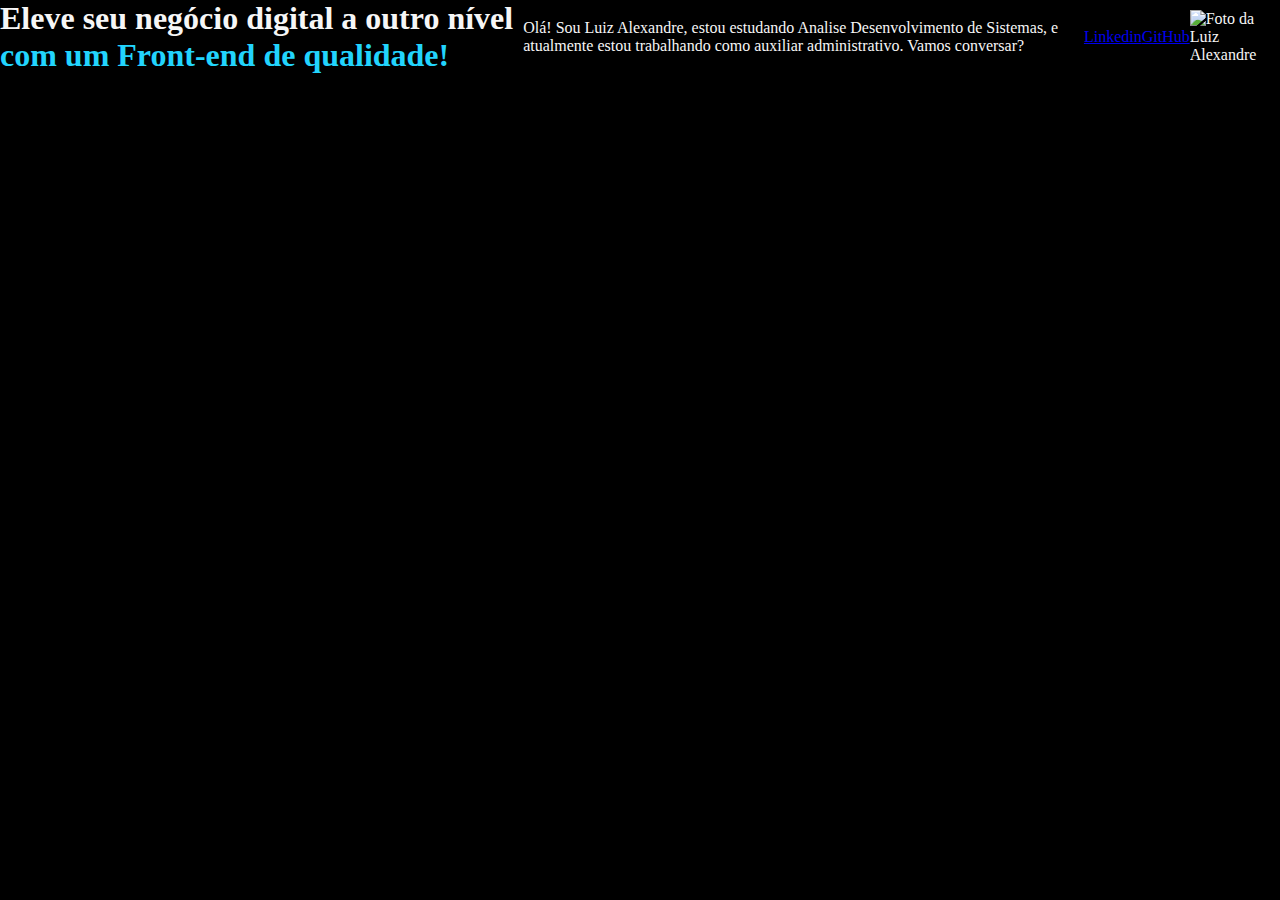
==== index.html @ ffbddab5 "Aula Pratica 6" ====
<!DOCTYPE html>
<html lang="pt-br">
<head>
    <meta charset="UTF-8"> 
    <meta http-equiv="X-UA-Compatible" content="IE=edge">
    <meta name="viewport" content="width=device-width, initial-scale=1.0">
    <title>Portifolio</title>
    <link rel="stylesheet" href="style.css">
</head>
<body>
    <header></header>
    <main class="apresentacao">
        <h1>
            Eleve seu negócio digital a outro nível 
            <strong class="titulo-destaque">com um Front-end de qualidade!
            </strong></h1>
            <p>Olá! Sou Luiz Alexandre, estou estudando 
            Analise Desenvolvimento de Sistemas, e atualmente
	    estou trabalhando como auxiliar administrativo. Vamos 
            conversar?</p>
            <a href="https://www.linkedin.com/in/luiz-alexandre-da-silva-correia-688b87249/">Linkedin</a>
            <a href="https://github.com/L-Alexandre">GitHub</a>
            <img src="imagem.png" alt="Foto da Luiz Alexandre">
    </main>
    <footer></footer>
</body>
</html>
---- style.css ----
*{
    margin: 0;
    padding: 0;

}

body{
    height: 100vh;
    box-sizing: border-box;
    background-color: #000000;
    color: #F6F6F6;
}

.titulo-destaque{
    color: #22D4FD;
}

.apresentacao{
    display: flex;
    align-items: center
}
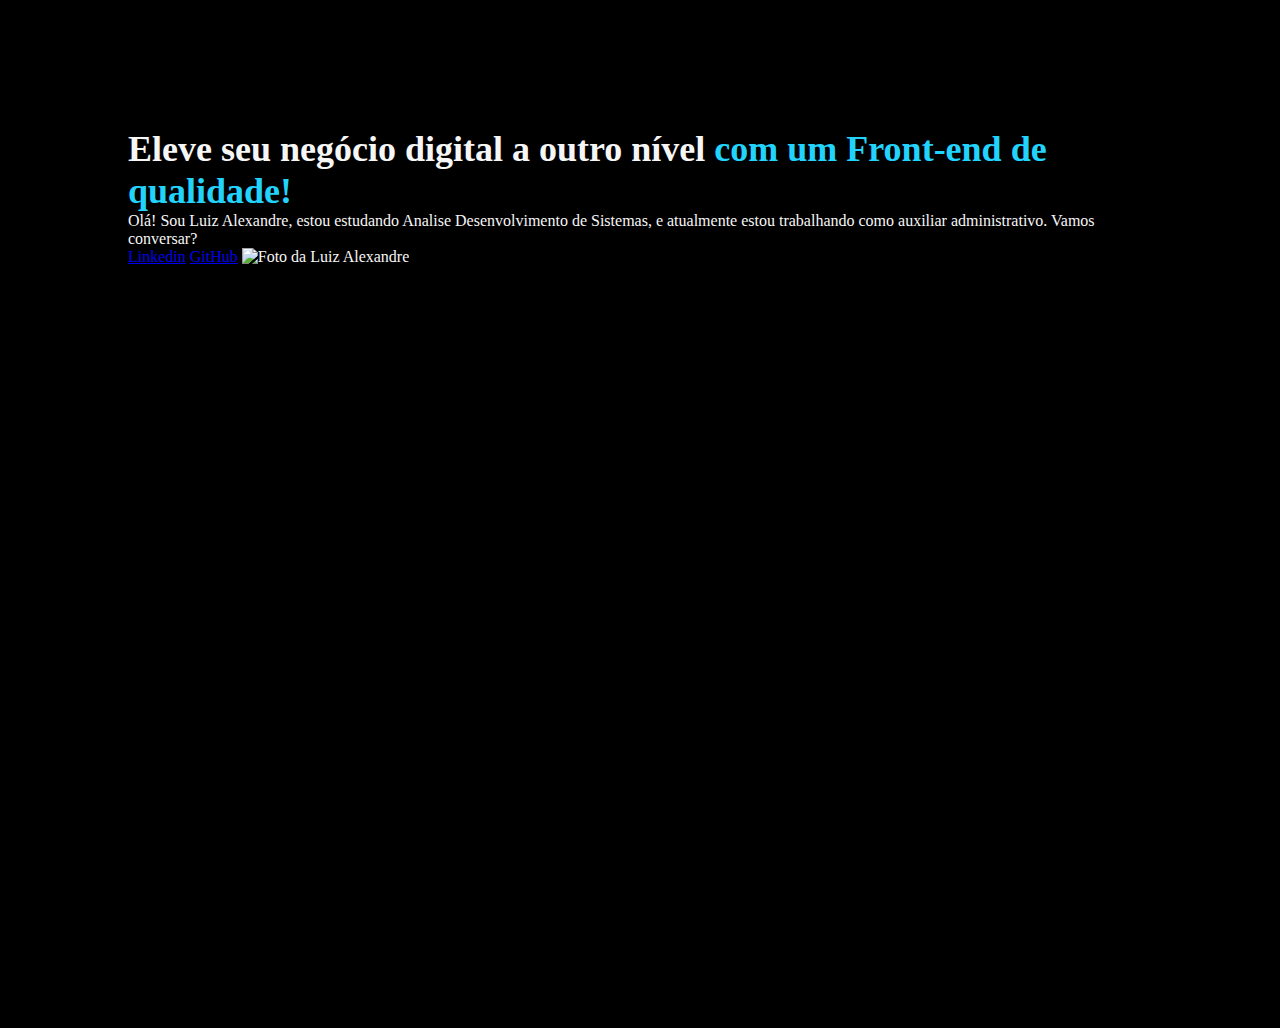
==== commit 5e8dc434: "Pratica Alura." ====
--- a/index.html
+++ b/index.html
@@ -10,17 +10,18 @@
 <body>
     <header></header>
     <main class="apresentacao">
-        <h1>
-            Eleve seu negócio digital a outro nível 
-            <strong class="titulo-destaque">com um Front-end de qualidade!
-            </strong></h1>
-            <p>Olá! Sou Luiz Alexandre, estou estudando 
-            Analise Desenvolvimento de Sistemas, e atualmente
-	    estou trabalhando como auxiliar administrativo. Vamos 
-            conversar?</p>
-            <a href="https://www.linkedin.com/in/luiz-alexandre-da-silva-correia-688b87249/">Linkedin</a>
-            <a href="https://github.com/L-Alexandre">GitHub</a>
-            <img src="imagem.png" alt="Foto da Luiz Alexandre">
+        <section class="apresentacao__conteudo">
+            <h1 class="apresentacao__conteudo__titulo">Eleve seu negócio digital a outro nível 
+                <strong class="titulo-destaque">com um Front-end de qualidade!
+                </strong></h1>
+                <p class="apresentacao__conteudo__texto">Olá! Sou Luiz Alexandre, estou estudando 
+                Analise Desenvolvimento de Sistemas, e atualmente
+                estou trabalhando como auxiliar administrativo. Vamos 
+                conversar?</p>
+                <a href="https://www.linkedin.com/in/luiz-alexandre-da-silva-correia-688b87249/">Linkedin</a>
+                <a href="https://github.com/L-Alexandre">GitHub</a>
+                <img src="imagem.png" alt="Foto da Luiz Alexandre">
+        </section>
     </main>
     <footer></footer>
 </body>
--- a/style.css
+++ b/style.css
@@ -16,6 +16,21 @@
 }
 
 .apresentacao{
+    margin: 10%;
     display: flex;
-    align-items: center
+    align-items: center;
+    justify-content: space-between;
+}
+
+.apresentacao__conteudo{
+    widith: 615px;
+
+}
+
+.apresentacao__conteudo__titulo{
+    font-size: 36px;
+}
+
+.apresentacao__conteudo__titulo__texto{
+    font-size: 24px;
 }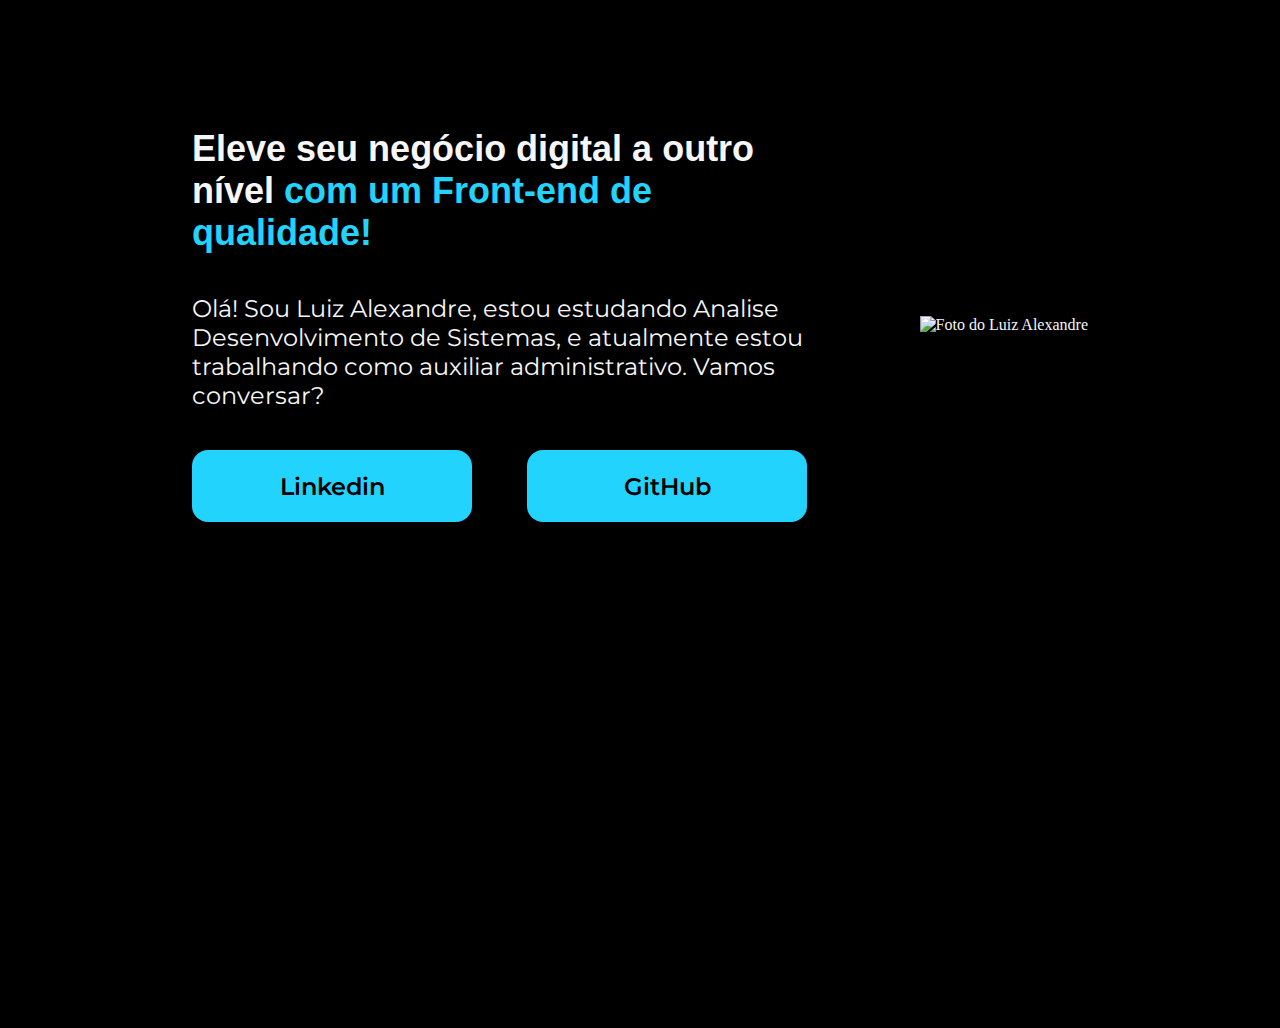
==== commit 0b42a745: "Pratica Alura." ====
--- a/index.html
+++ b/index.html
@@ -14,14 +14,16 @@
             <h1 class="apresentacao__conteudo__titulo">Eleve seu negócio digital a outro nível 
                 <strong class="titulo-destaque">com um Front-end de qualidade!
                 </strong></h1>
-                <p class="apresentacao__conteudo__texto">Olá! Sou Luiz Alexandre, estou estudando 
+                <p class="apresentacao__conteudo__titulo__texto">Olá! Sou Luiz Alexandre, estou estudando 
                 Analise Desenvolvimento de Sistemas, e atualmente
                 estou trabalhando como auxiliar administrativo. Vamos 
                 conversar?</p>
-                <a href="https://www.linkedin.com/in/luiz-alexandre-da-silva-correia-688b87249/">Linkedin</a>
-                <a href="https://github.com/L-Alexandre">GitHub</a>
-                <img src="imagem.png" alt="Foto da Luiz Alexandre">
+                    <div class="apresentacao__links">
+                        <a class="apresentacao__links__link" href="https://www.linkedin.com/in/luiz-alexandre-da-silva-correia-688b87249/">Linkedin</a>
+                        <a class="apresentacao__links__link" href="https://github.com/L-Alexandre">GitHub</a>
+                    </div>
         </section>
+        <img src="imagem.png" alt="Foto do Luiz Alexandre">
     </main>
     <footer></footer>
 </body>
--- a/style.css
+++ b/style.css
@@ -1,3 +1,5 @@
+@import url('https://fonts.googleapis.com/css2?family=Montserrat:wght@600&display=swap');
+
 *{
     margin: 0;
     padding: 0;
@@ -16,21 +18,45 @@
 }
 
 .apresentacao{
-    margin: 10%;
+    margin: 10% 15%;
     display: flex;
     align-items: center;
     justify-content: space-between;
 }
 
 .apresentacao__conteudo{
-    widith: 615px;
-
+    width: 615px;
+    display: flex;
+    flex-direction: column;
+    gap: 40px;
 }
 
 .apresentacao__conteudo__titulo{
     font-size: 36px;
+    font-family: 'Krona One', sans-serif;
 }
 
 .apresentacao__conteudo__titulo__texto{
     font-size: 24px;
+    font-family: 'Montserrat',sans-serif;
+}
+
+.apresentacao__links{
+    display: flex;
+    justify-content: space-between;
+}
+
+.apresentacao__links__link{
+    background-color: #22D4FD;
+    width: 280px;
+    text-align: center;
+    border-radius: 16px;
+    font-size: 24px;
+    font-weight: 600;
+    padding: 21.5px 0;
+    text-decoration: none;
+    color: #000000;
+    font-family:'Montserrat', sans-serif;
+    
+    
 }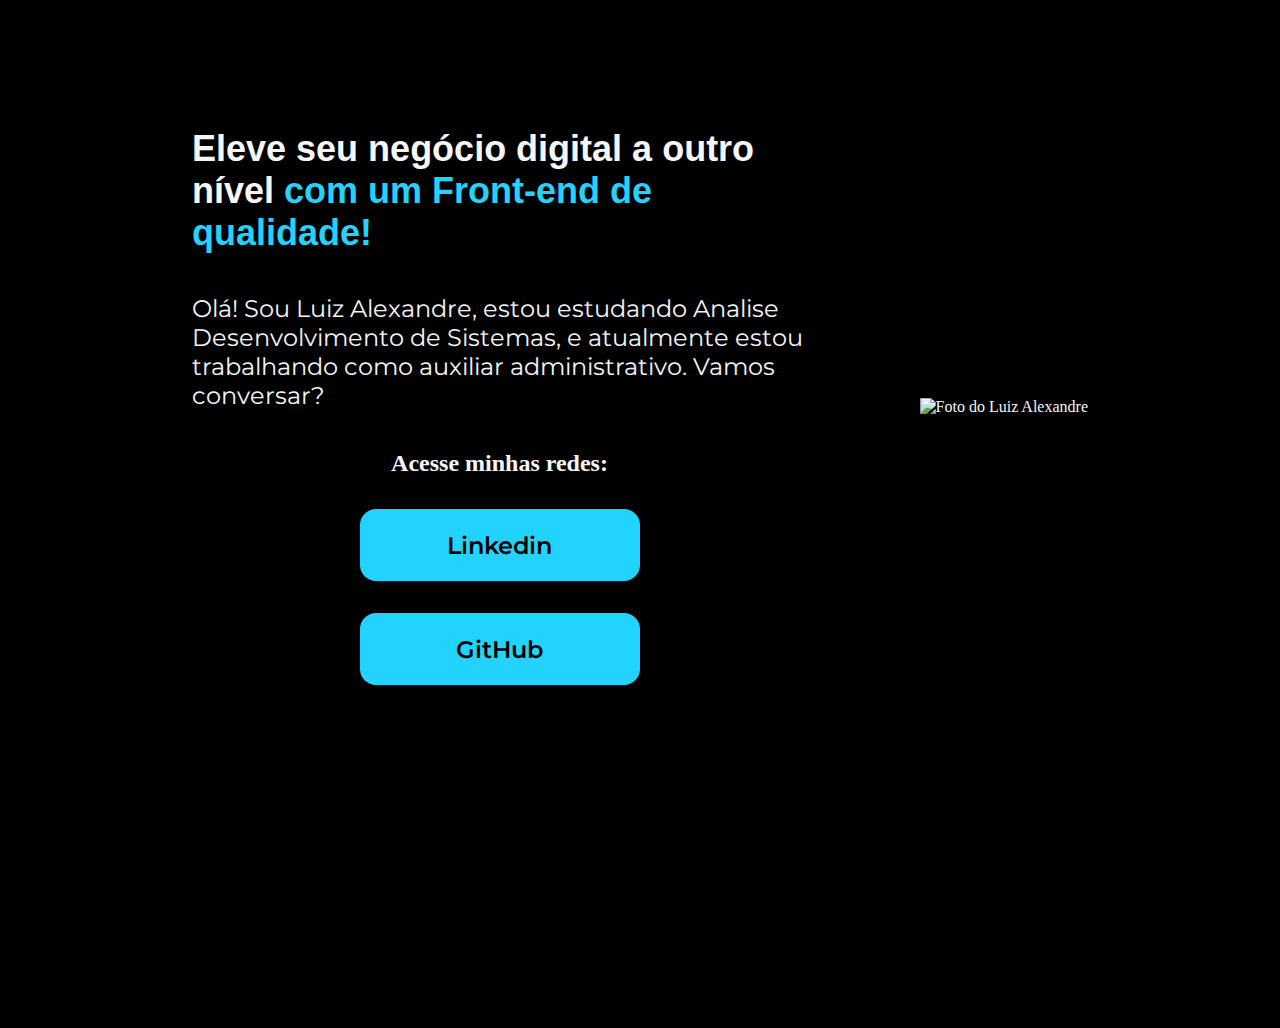
==== commit 5a66e535: "Pratica Alura." ====
--- a/index.html
+++ b/index.html
@@ -19,6 +19,7 @@
                 estou trabalhando como auxiliar administrativo. Vamos 
                 conversar?</p>
                     <div class="apresentacao__links">
+                        <h2>Acesse minhas redes:</h2>
                         <a class="apresentacao__links__link" href="https://www.linkedin.com/in/luiz-alexandre-da-silva-correia-688b87249/">Linkedin</a>
                         <a class="apresentacao__links__link" href="https://github.com/L-Alexandre">GitHub</a>
                     </div>
--- a/style.css
+++ b/style.css
@@ -43,7 +43,10 @@
 
 .apresentacao__links{
     display: flex;
+    flex-direction: column;
     justify-content: space-between;
+    align-items: center;
+    gap: 32px;
 }
 
 .apresentacao__links__link{
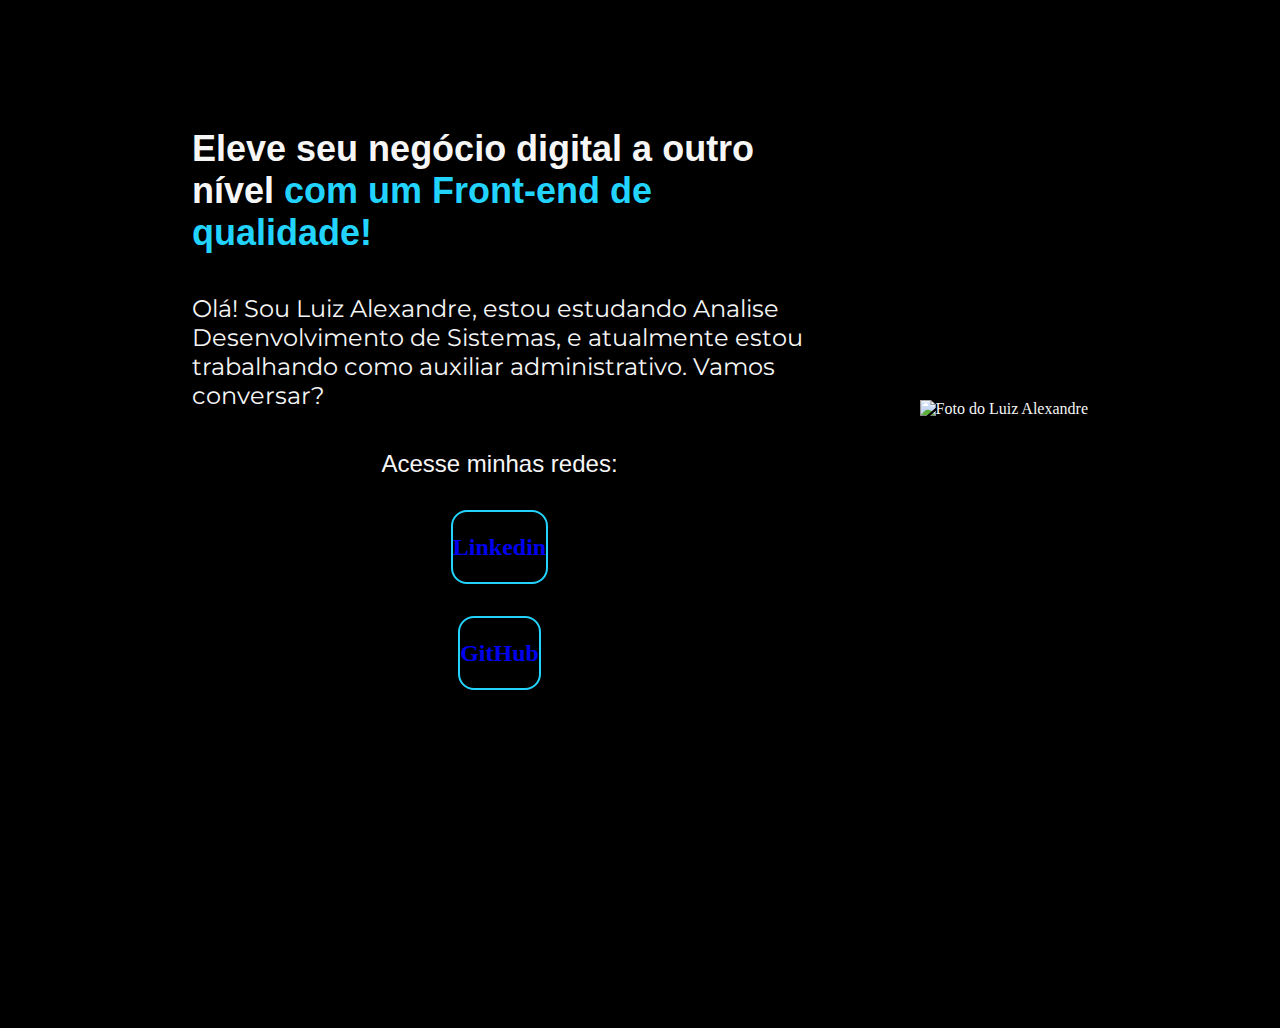
==== commit 247169b0: "Pratica Alura" ====
--- a/index.html
+++ b/index.html
@@ -19,7 +19,7 @@
                 estou trabalhando como auxiliar administrativo. Vamos 
                 conversar?</p>
                     <div class="apresentacao__links">
-                        <h2>Acesse minhas redes:</h2>
+                        <h2 class="apresentacao__links_subtitulo">Acesse minhas redes:</h2>
                         <a class="apresentacao__links__link" href="https://www.linkedin.com/in/luiz-alexandre-da-silva-correia-688b87249/">Linkedin</a>
                         <a class="apresentacao__links__link" href="https://github.com/L-Alexandre">GitHub</a>
                     </div>
--- a/style.css
+++ b/style.css
@@ -49,17 +49,22 @@
     gap: 32px;
 }
 
+.apresentacao__links_subtitulo{
+    font-family: 'Krona One', sans-serif;
+    font-weight: 400;
+    font-size: 24px;
+}
+
 .apresentacao__links__link{
-    background-color: #22D4FD;
-    width: 280px;
+    border: 2px solid #22D4FD;
+    width: 388
+px;
     text-align: center;
     border-radius: 16px;
     font-size: 24px;
     font-weight: 600;
     padding: 21.5px 0;
     text-decoration: none;
-    color: #000000;
+    color: #F6F6F6
     font-family:'Montserrat', sans-serif;
-    
-    
 }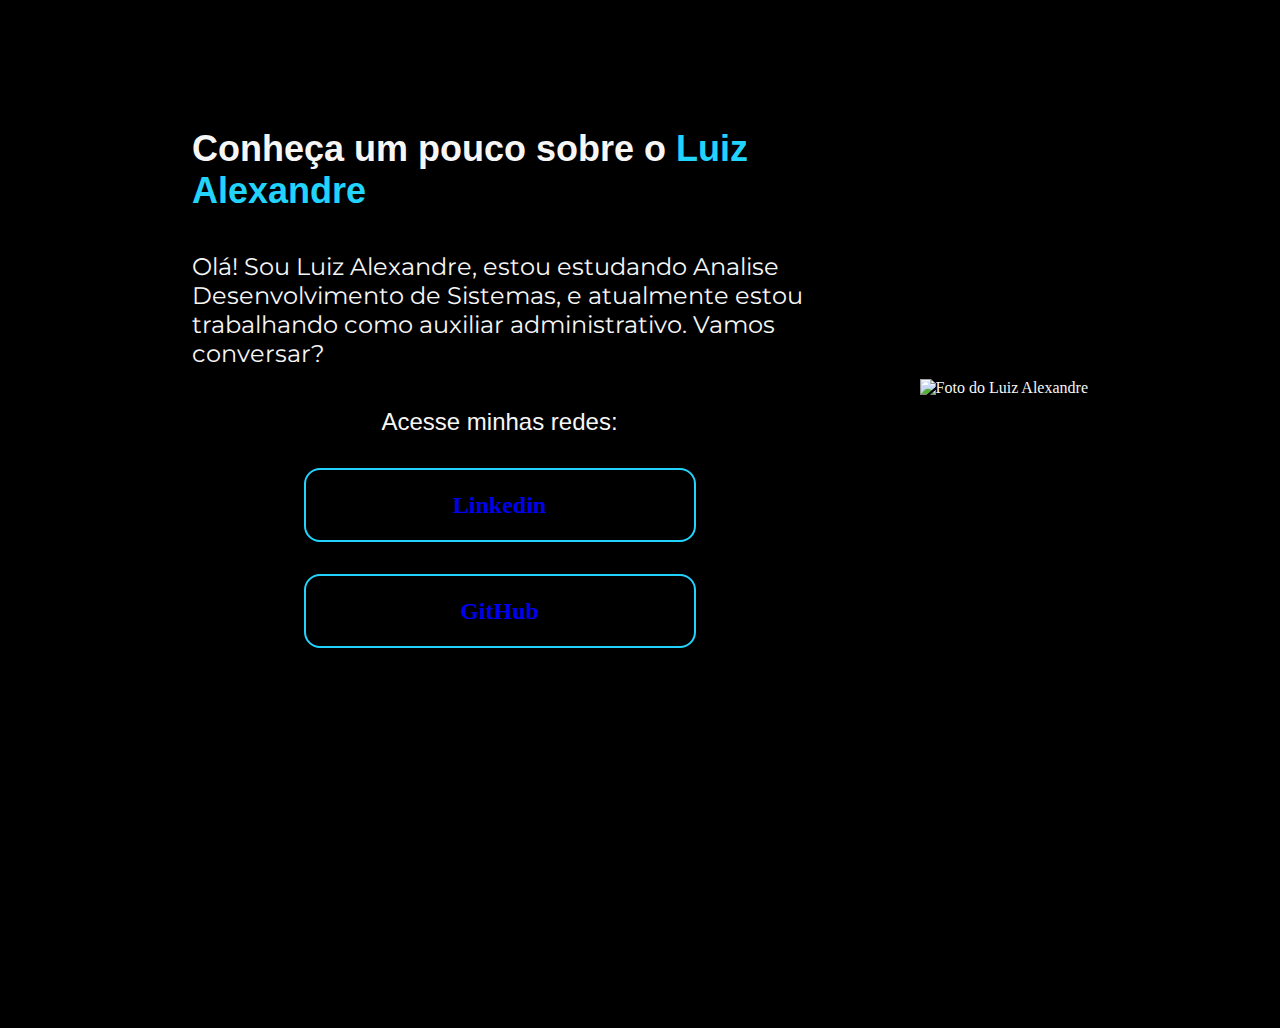
==== commit db114bdc: "Pratica Alura." ====
--- a/index.html
+++ b/index.html
@@ -11,8 +11,8 @@
     <header></header>
     <main class="apresentacao">
         <section class="apresentacao__conteudo">
-            <h1 class="apresentacao__conteudo__titulo">Eleve seu negócio digital a outro nível 
-                <strong class="titulo-destaque">com um Front-end de qualidade!
+            <h1 class="apresentacao__conteudo__titulo">Conheça um pouco sobre o
+                <strong class="titulo-destaque">Luiz Alexandre
                 </strong></h1>
                 <p class="apresentacao__conteudo__titulo__texto">Olá! Sou Luiz Alexandre, estou estudando 
                 Analise Desenvolvimento de Sistemas, e atualmente
--- a/style.css
+++ b/style.css
@@ -57,8 +57,7 @@
 
 .apresentacao__links__link{
     border: 2px solid #22D4FD;
-    width: 388
-px;
+    width: 388px;
     text-align: center;
     border-radius: 16px;
     font-size: 24px;
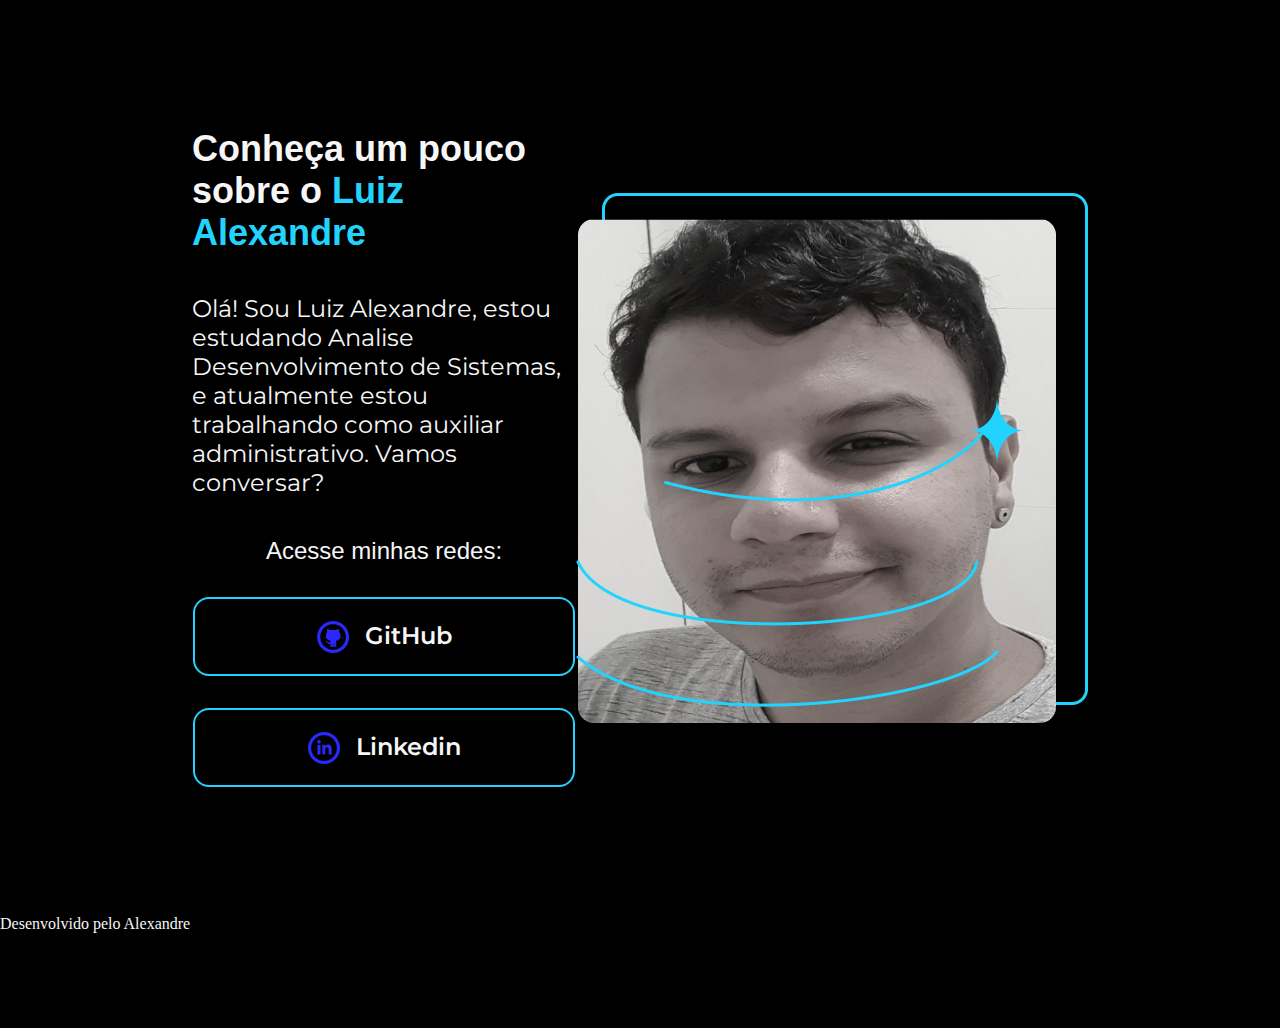
==== commit e7ecaf69: "Alura Pratica." ====
--- a/index.html
+++ b/index.html
@@ -20,12 +20,12 @@
                 conversar?</p>
                     <div class="apresentacao__links">
                         <h2 class="apresentacao__links_subtitulo">Acesse minhas redes:</h2>
-                        <a class="apresentacao__links__link" href="https://www.linkedin.com/in/luiz-alexandre-da-silva-correia-688b87249/">Linkedin</a>
-                        <a class="apresentacao__links__link" href="https://github.com/L-Alexandre">GitHub</a>
+                        <a class="apresentacao__links__link" href="https://github.com/L-Alexandre"><img src="assets/github-10-32.png"> GitHub</a>
+                        <a class="apresentacao__links__link" href="https://www.linkedin.com/in/luiz-alexandre-da-silva-correia-688b87249/"><img src="assets/linkedin-5-32.png"> Linkedin</a>
                     </div>
         </section>
-        <img src="imagem.png" alt="Foto do Luiz Alexandre">
+        <img src="./assets/Imagem.png" alt="Foto do Luiz Alexandre">
     </main>
-    <footer></footer>
+    <footer>Desenvolvido pelo Alexandre</footer>
 </body>
 </html>--- a/style.css
+++ b/style.css
@@ -57,13 +57,21 @@
 
 .apresentacao__links__link{
     border: 2px solid #22D4FD;
-    width: 388px;
+    display: flex;
+    justify-content: center;
+    gap: 16px;
+    border: 2px solid #22D4FD;
+    width: 378px;
     text-align: center;
     border-radius: 16px;
     font-size: 24px;
     font-weight: 600;
     padding: 21.5px 0;
     text-decoration: none;
-    color: #F6F6F6
-    font-family:'Montserrat', sans-serif;
+    color: #F6F6F6;
+    font-family: 'Montserrat', sans-serif;
+}
+
+.apresentacao__links__link:hover{
+        background-color: #272727
 }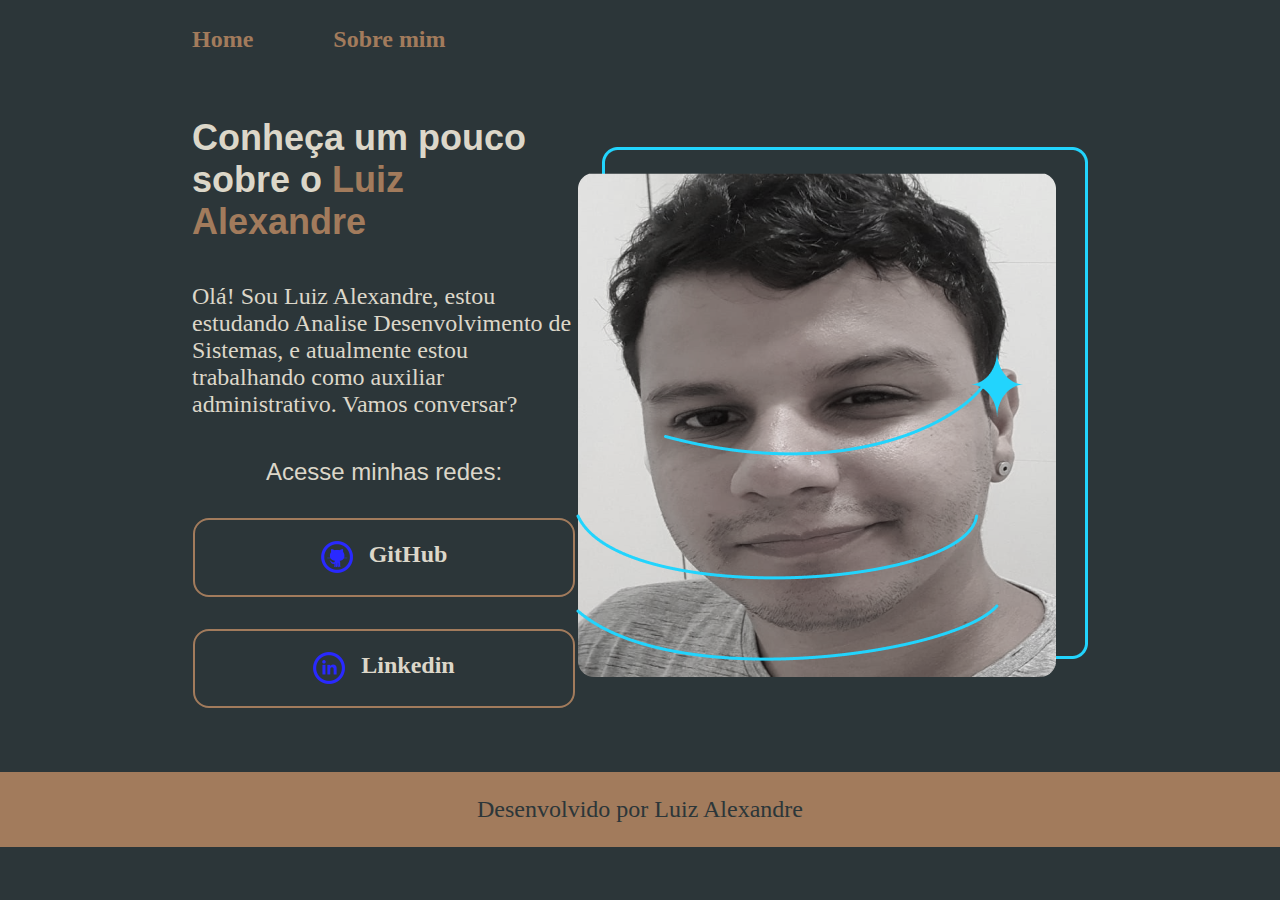
==== commit 4ba8826a: "Pratica Alura." ====
--- a/index.html
+++ b/index.html
@@ -5,10 +5,15 @@
     <meta http-equiv="X-UA-Compatible" content="IE=edge">
     <meta name="viewport" content="width=device-width, initial-scale=1.0">
     <title>Portifolio</title>
-    <link rel="stylesheet" href="style.css">
+    <link rel="stylesheet" href="./styles/style.css">
 </head>
 <body>
-    <header></header>
+    <header class="cabecalho">
+        <nav class="cabecalho__menu">
+            <a class="cabecalho__menu__link" href="index.html">Home</a>
+            <a class="cabecalho__menu__link" href="about.html">Sobre mim</a>
+        </nav>
+    </header>
     <main class="apresentacao">
         <section class="apresentacao__conteudo">
             <h1 class="apresentacao__conteudo__titulo">Conheça um pouco sobre o
@@ -22,10 +27,11 @@
                         <h2 class="apresentacao__links_subtitulo">Acesse minhas redes:</h2>
                         <a class="apresentacao__links__link" href="https://github.com/L-Alexandre"><img src="assets/github-10-32.png"> GitHub</a>
                         <a class="apresentacao__links__link" href="https://www.linkedin.com/in/luiz-alexandre-da-silva-correia-688b87249/"><img src="assets/linkedin-5-32.png"> Linkedin</a>
+                
                     </div>
         </section>
         <img src="./assets/Imagem.png" alt="Foto do Luiz Alexandre">
     </main>
-    <footer>Desenvolvido pelo Alexandre</footer>
+    <footer class="rodape">Desenvolvido por Luiz Alexandre</footer>
 </body>
 </html>--- a/styles/style.css
+++ b/styles/style.css
@@ -0,0 +1,127 @@
+@import url('https://fonts.googleapis.com/css2?family=Montserrat:wght@600&display=swap');
+
+
+:root {
+
+    /* Cores originais
+    #000000
+    #f6f6f6
+    #22d4fd
+    #272727
+    
+      */
+    --cor-primaria: #2c3639;
+    --cor-secundaria: #dcd7c9;
+    --cor-terciaria: #a27b5c;
+    --cor-houver:#3f4eaf;
+
+    --font-primaria: 'Krona One', sans-serif;
+    --font-secundaria: 'Montserrat' sans-serif;
+}
+
+
+*{
+    margin: 0;
+    padding: 0;
+
+}
+
+body{
+  /*  height: 100vh; */ 
+    box-sizing: border-box;
+    background-color:var(--cor-primaria);
+    color: var(--cor-secundaria);
+}
+
+.cabecalho{
+    padding: 2% 0% 0% 15%;
+
+}
+
+.cabecalho__menu{
+    display:flex;
+    gap: 80px;
+}
+
+.cabecalho__menu__link {
+    font-family: var(--font-secundaria);
+    font-size: 24px;
+    font-weight: 600;
+    color:var(--cor-terciaria);
+    text-decoration: none;
+}
+.apresentacao {
+    margin: 5% 15%;
+    display: flex;
+    align-items: center;
+    justify-content: space-between;
+}
+
+.apresentacao__conteudo {
+    width: 615px;
+    display: flex;
+    flex-direction: column;
+    gap: 40px;
+}
+
+.apresentacao__conteudo__titulo {
+    font-size: 36px;
+    font-family: var(--font-primaria);
+}
+
+.titulo-destaque {
+    color: var(--cor-terciaria);
+}
+
+.apresentacao__conteudo__titulo__texto {
+    font-size: 24px;
+    font-family: var(--font-secundaria);
+}
+
+.apresentacao__links {
+    display: flex;
+    flex-direction: column;
+    justify-content: space-between;
+    align-items: center;
+    gap: 32px;
+}
+
+.apresentacao__links_subtitulo {
+    font-family: var(--font-primaria);
+    font-weight: 400;
+    font-size: 24px;
+}
+
+.apresentacao__links__link {
+    display: flex;
+    justify-content: center;
+    gap: 16px;
+    border: 2px solid var(--cor-terciaria);
+    display: flex;
+    justify-content: center;
+    gap: 16px;
+    border: 2px solid var(--cor-terciaria);
+    width: 378px;
+    text-align: center;
+    border-radius: 16px;
+    font-size: 24px;
+    font-weight: 600;
+    padding: 21.5px 0;
+    text-decoration: none;
+    color: var(--cor-secundaria);
+    font-family: var(--font-secundaria)
+}
+
+.apresentacao__links__link:hover {
+        background-color: var(--cor-houver);
+    }
+
+.rodape {
+    padding: 24px;
+    color:var(--cor-primaria);
+    background-color: var(--cor-terciaria);
+    text-align: center;
+    font-family: var(--font-secundaria);
+    font-size: 24px;
+    font-weight: 400;
+}